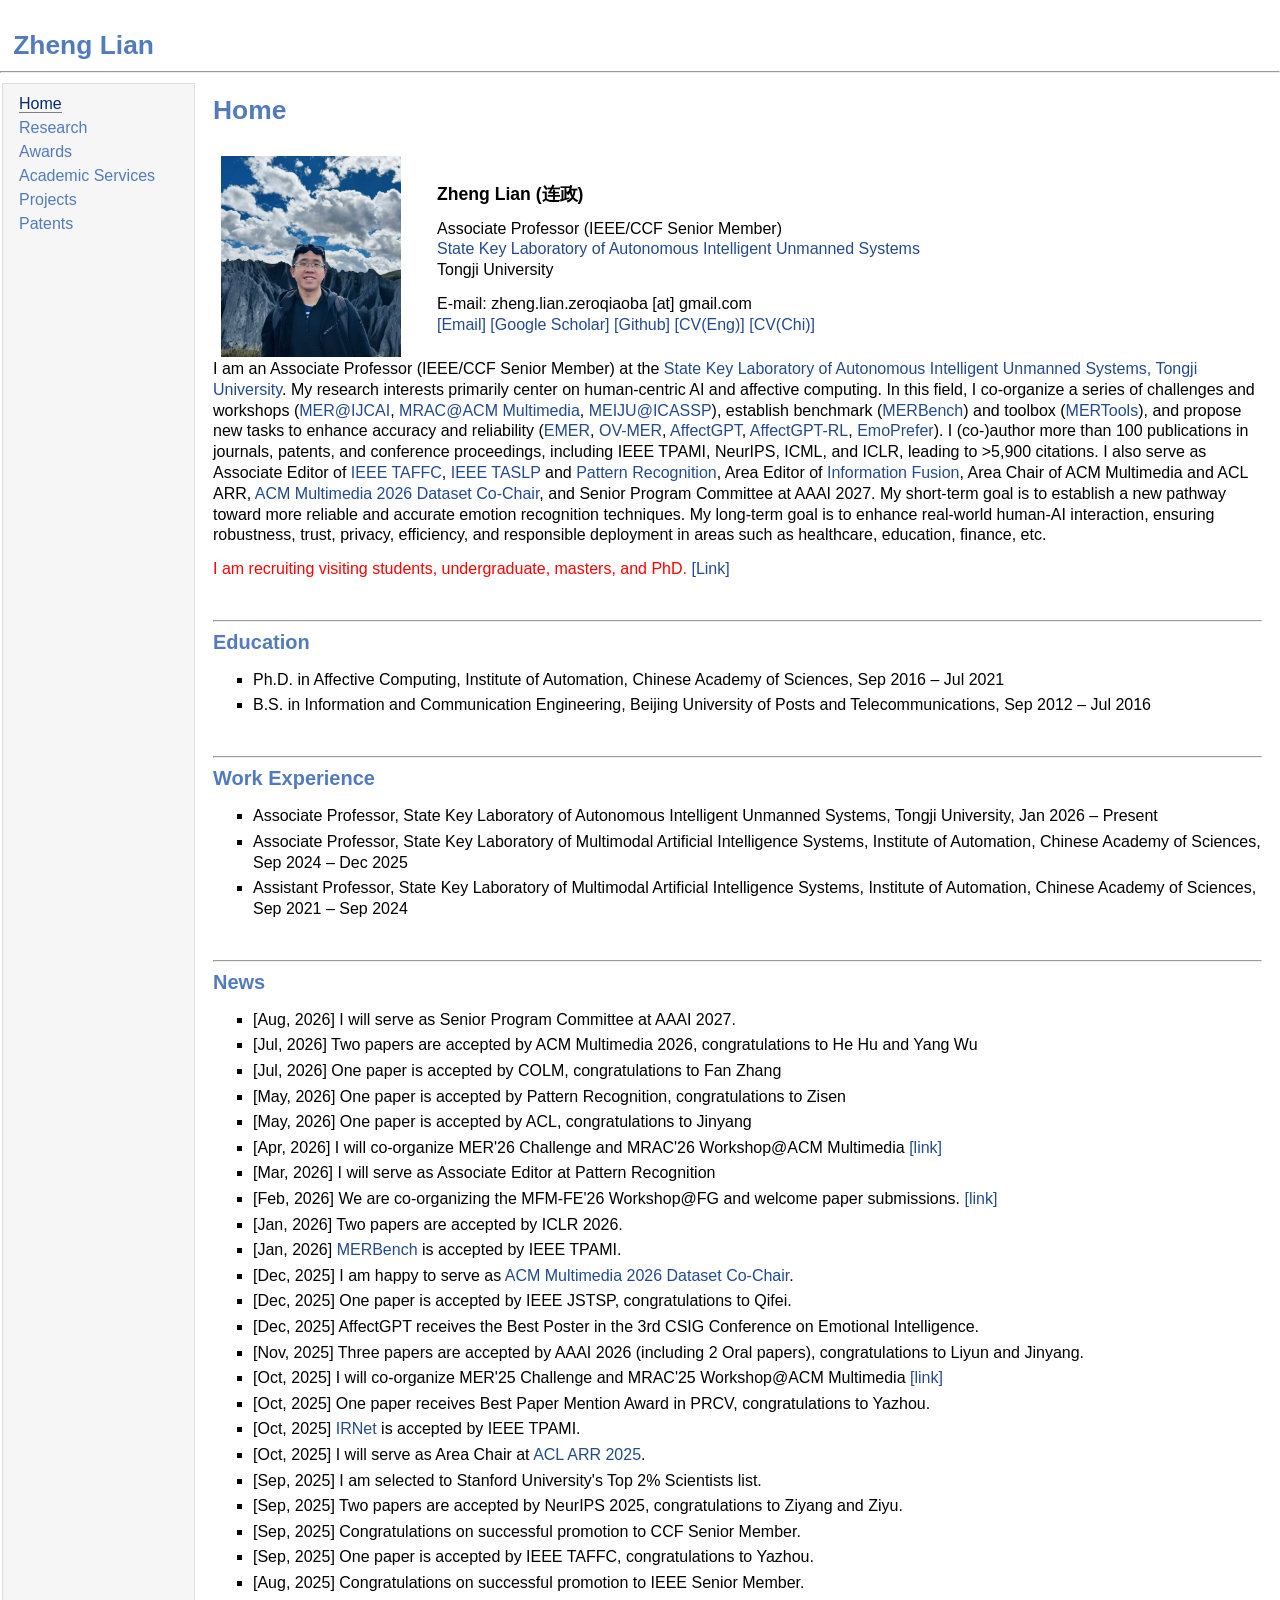
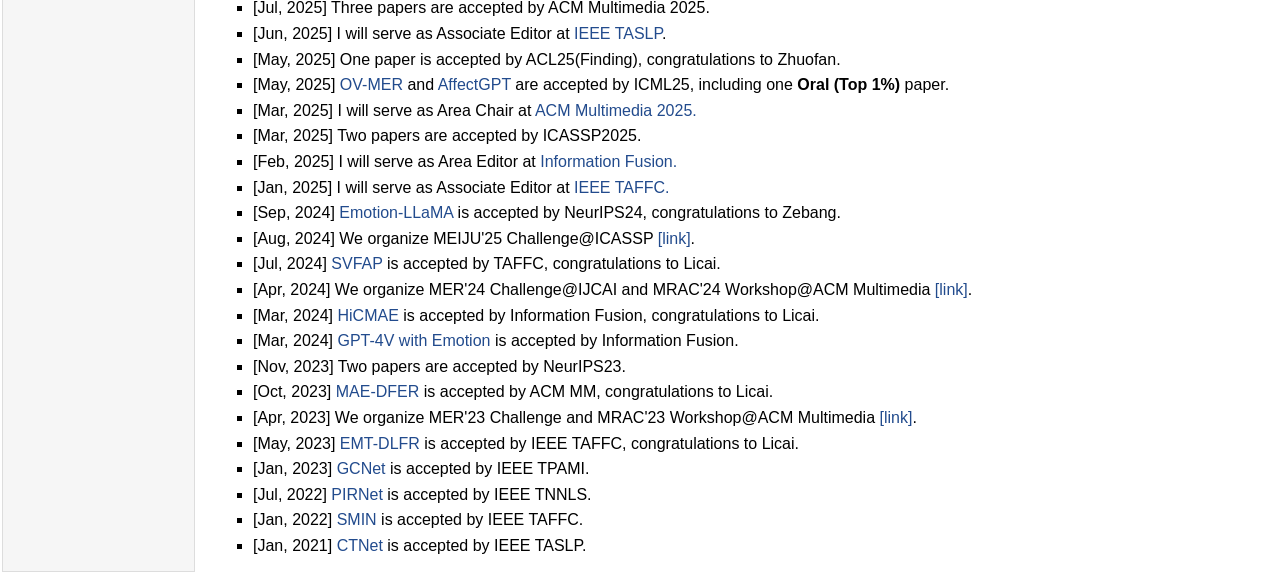
==== index.html @ 28659d43 "Update homepage HTML content" ====
<html>

<head>
<meta http-equiv="Content-Type" content="text/html;charset=utf-8" />
<meta name="description" content="Zheng Lian is an Associate Professor at State Key Laboratory of Autonomous Intelligent Unmanned Systems, Tongji University.">
<meta name="keywords" content="Zheng Lian, 连政, Deep Learning, Affective Computing">
<meta name="author" content="Zheng Lian" />
<link rel="shortcut icon" href="old/images/icons.png">
<link rel="stylesheet" type="text/css" href="style.css" />
<title>Zheng Lian's Homepage</title>
</head>

<body>
<table summary="Table for page layout." id="tlayout">
<tr valign="top">
<h1 style="padding-left: 0.5em">Zheng Lian</h1><hr>
<td id="layout-menu">
<div class="menu-item"><a href="index.html" class="current">Home</a></div>
<div class="menu-item"><a href="research.html">Research</a></div>
<div class="menu-item"><a href="awards.html">Awards</a></div>
<div class="menu-item"><a href="services.html">Academic Services</a></div>
<div class="menu-item"><a href="projects.html">Projects</a></div>
<div class="menu-item"><a href="patents.html">Patents</a></div>
</td>

<td id="layout-content">

<h1 style="margin-top: 0em">Home</h1><br>

<table class="imgtable" style="width: 100%">
  <tr valign="center">
    <td width="200"><img src="images/20251009.jpg" alt="Zheng Lian" border="0" width="180" /></td>
    <td align="left">
      <br>
      <p><span style="font-size: 110%"><b>Zheng Lian (连政)</b></span></p>
      <p>
        Associate Professor (IEEE/CCF Senior Member)<br>
        <a href="https://robot.tongji.edu.cn/info/1256/2798.htm">State Key Laboratory of Autonomous Intelligent Unmanned Systems</a><br>
        Tongji University
      </p>
      <p>
        E-mail: zheng.lian.zeroqiaoba [at] gmail.com<br>
        <a href="mailto:zheng.lian.zeroqiaoba@gmail.com">[Email]</a>
        <a href="https://scholar.google.com/citations?user=S34nWz0AAAAJ&hl=en&oi=ao">[Google Scholar]</a>
        <a href="https://github.com/zeroQiaoba">[Github]</a>
        <a href="https://drive.google.com/file/d/1jwjIZRgA9yqqZk-5UMBX_AcensFOlO5V/view?usp=sharing">[CV(Eng)]</a>
        <a href="https://drive.google.com/file/d/1yJvi_xKolHSXX32zbQ9zXtC4ewlhTBeJ/view?usp=sharing">[CV(Chi)]</a>
      </p>
    </td>
    <td> </td>
  </tr>
</table>

<p>I am an Associate Professor (IEEE/CCF Senior Member) at the <a href="https://robot.tongji.edu.cn/info/1256/2798.htm">State Key Laboratory of Autonomous Intelligent Unmanned Systems, Tongji University</a>.
My research interests primarily center on human-centric AI and affective computing.
In this field, I co-organize a series of challenges and workshops (<a href="http://merchallenge.cn/workshop">MER@IJCAI</a>,
<a href="https://zeroqiaoba.github.io/MER2024-website/">MRAC@ACM Multimedia</a>,
<a href="https://ai-s2-lab.github.io/MEIJU2025-website">MEIJU@ICASSP</a>),
establish benchmark (<a href="https://arxiv.org/pdf/2401.03429">MERBench</a>) and
toolbox (<a href="https://github.com/zeroQiaoba/MERTools">MERTools</a>),
and propose new tasks to enhance accuracy and reliability (<a href="https://arxiv.org/abs/2306.15401">EMER</a>,
<a href="https://openreview.net/forum?id=Y8lfuSoqQz">OV-MER</a>,
<a href="https://openreview.net/forum?id=xmbdACI0xu">AffectGPT</a>,
<a href="https://arxiv.org/abs/2605.06126">AffectGPT-RL</a>,
<a href="https://arxiv.org/pdf/2507.04278">EmoPrefer</a>).
I (co-)author more than 100 publications in journals, patents, and conference proceedings, including IEEE TPAMI, NeurIPS, ICML, and ICLR, leading to >5,900 citations.
I also serve as Associate Editor of <a href="https://www.computer.org/csdl/journal/ta/about/107327?title=Editorial%20Board&periodical=IEEE%20Transactions%20on%20Affective%20Computing">IEEE TAFFC</a>, <a href="https://signalprocessingsociety.org/publications-resources/ieee-transactions-audio-speech-and-language-processing/editorial-board">IEEE TASLP</a> and <a href="https://www.sciencedirect.com/journal/pattern-recognition/about/editorial-board">Pattern Recognition</a>,
Area Editor of <a href="https://www.sciencedirect.com/journal/information-fusion/about/editorial-board">Information Fusion</a>,
Area Chair of ACM Multimedia and ACL ARR,
<a href="https://2026.acmmm.org/site/committee.html">ACM Multimedia 2026 Dataset Co-Chair</a>,
and Senior Program Committee at AAAI 2027.
My short-term goal is to establish a new pathway toward more reliable and accurate emotion recognition techniques.
My long-term goal is to enhance real-world human-AI interaction, ensuring robustness, trust, privacy, efficiency, and responsible deployment
in areas such as healthcare, education, finance, etc.</p>

<p><font color="#FF0000">I am recruiting visiting students, undergraduate, masters, and PhD.</font> <a href="https://mp.weixin.qq.com/s/mcxTrEV-k9OO-E-s_ez0JQ">[Link]</a></p>

<h2><hr>Education</h2>

<ul>
  <li><p>Ph.D. in Affective Computing, Institute of Automation, Chinese Academy of Sciences, Sep 2016 &ndash; Jul 2021</p></li>
  <li><p>B.S. in Information and Communication Engineering, Beijing University of Posts and Telecommunications, Sep 2012 &ndash; Jul 2016</p></li>
</ul>

<h2><hr>Work Experience</h2>

<ul>
  <li><p>Associate Professor, State Key Laboratory of Autonomous Intelligent Unmanned Systems, Tongji University, Jan 2026 &ndash; Present</p></li>
  <li><p>Associate Professor, State Key Laboratory of Multimodal Artificial Intelligence Systems, Institute of Automation, Chinese Academy of Sciences, Sep 2024 &ndash; Dec 2025</p></li>
  <li><p>Assistant Professor, State Key Laboratory of Multimodal Artificial Intelligence Systems, Institute of Automation, Chinese Academy of Sciences, Sep 2021 &ndash; Sep 2024</p></li>
</ul>

<h2><hr>News</h2>

<ul>
  <li><p>[Aug, 2026] I will serve as Senior Program Committee at AAAI 2027.</p></li>
  <li><p>[Jul, 2026] Two papers are accepted by ACM Multimedia 2026, congratulations to He Hu and Yang Wu</p></li>
  <li><p>[Jul, 2026] One paper is accepted by COLM, congratulations to Fan Zhang</p></li>
  <li><p>[May, 2026] One paper is accepted by Pattern Recognition, congratulations to Zisen</p></li>
  <li><p>[May, 2026] One paper is accepted by ACL, congratulations to Jinyang</p></li>
  <li><p>[Apr, 2026] I will co-organize MER'26 Challenge and MRAC'26 Workshop@ACM Multimedia <a href="https://zeroqiaoba.github.io/MER-Challenge">[link]</a></p></li>
  <li><p>[Mar, 2026] I will serve as Associate Editor at Pattern Recognition</p></li>
  <li><p>[Feb, 2026] We are co-organizing the MFM-FE'26 Workshop@FG and welcome paper submissions. <a href="https://sites.google.com/view/mfm-fe">[link]</a></p></li>
  <li><p>[Jan, 2026] Two papers are accepted by ICLR 2026.</p></li>
  <li><p>[Jan, 2026] <a href="https://ieeexplore.ieee.org/abstract/document/11347465">MERBench</a> is accepted by IEEE TPAMI.</p></li>
  <li><p>[Dec, 2025] I am happy to serve as <a href="https://2026.acmmm.org/site/committee.html">ACM Multimedia 2026 Dataset Co-Chair</a>.</p></li>
  <li><p>[Dec, 2025] One paper is accepted by IEEE JSTSP, congratulations to Qifei.</p></li>
  <li><p>[Dec, 2025] AffectGPT receives the Best Poster in the 3rd CSIG Conference on Emotional Intelligence.</p></li>
  <li><p>[Nov, 2025] Three papers are accepted by AAAI 2026 (including 2 Oral papers), congratulations to Liyun and Jinyang.</p></li>
  <li><p>[Oct, 2025] I will co-organize MER'25 Challenge and MRAC'25 Workshop@ACM Multimedia <a href="https://zeroqiaoba.github.io/MER2025-website/">[link]</a></p></li>
  <li><p>[Oct, 2025] One paper receives Best Paper Mention Award in PRCV, congratulations to Yazhou.</p></li>
  <li><p>[Oct, 2025] <a href="https://ieeexplore.ieee.org/abstract/document/11202439/">IRNet</a> is accepted by IEEE TPAMI.</p></li>
  <li><p>[Oct, 2025] I will serve as Area Chair at <a href="https://aclrollingreview.org/">ACL ARR 2025</a>.</p></li>
  <li><p>[Sep, 2025] I am selected to Stanford University's Top 2% Scientists list.</p></li>
  <li><p>[Sep, 2025] Two papers are accepted by NeurIPS 2025, congratulations to Ziyang and Ziyu.</p></li>
  <li><p>[Sep, 2025] Congratulations on successful promotion to CCF Senior Member.</p></li>
  <li><p>[Sep, 2025] One paper is accepted by IEEE TAFFC, congratulations to Yazhou.</p></li>
  <li><p>[Aug, 2025] Congratulations on successful promotion to IEEE Senior Member.</p></li>
  <li><p>[Jul, 2025] Three papers are accepted by ACM Multimedia 2025.</p></li>
  <li><p>[Jun, 2025] I will serve as Associate Editor at <a href="https://signalprocessingsociety.org/publications-resources/ieee-transactions-audio-speech-and-language-processing/editorial-board">IEEE TASLP</a>.</p></li>
  <li><p>[May, 2025] One paper is accepted by ACL25(Finding), congratulations to Zhuofan.</p></li>
  <li><p>[May, 2025] <a href="https://proceedings.mlr.press/v267/lian25b.html">OV-MER</a> and <a href="https://proceedings.mlr.press/v267/lian25a.html">AffectGPT</a> are accepted by ICML25, including one <b>Oral (Top 1%)</b> paper.</p></li>
  <li><p>[Mar, 2025] I will serve as Area Chair at <a href="https://acmmm2025.org/">ACM Multimedia 2025.</a></p></li>
  <li><p>[Mar, 2025] Two papers are accepted by ICASSP2025.</p></li>
  <li><p>[Feb, 2025] I will serve as Area Editor at <a href="https://www.sciencedirect.com/journal/information-fusion/about/editorial-board">Information Fusion.</a></p></li>
  <li><p>[Jan, 2025] I will serve as Associate Editor at <a href="https://www.computer.org/csdl/journal/ta/about/107327?title=Editorial%20Board&periodical=IEEE%20Transactions%20on%20Affective%20Computing">IEEE TAFFC.</a></p></li>
  <li><p>[Sep, 2024] <a href="https://proceedings.neurips.cc/paper_files/paper/2024/hash/c7f43ada17acc234f568dc66da527418-Abstract-Conference.html">Emotion-LLaMA</a> is accepted by NeurIPS24, congratulations to Zebang.</p></li>
  <li><p>[Aug, 2024] We organize MEIJU'25 Challenge@ICASSP <a href="https://ai-s2-lab.github.io/MEIJU2025-website/">[link]</a>.</p></li>
  <li><p>[Jul, 2024] <a href="https://ieeexplore.ieee.org/document/10623380/">SVFAP</a> is accepted by TAFFC, congratulations to Licai.</p></li>
  <li><p>[Apr, 2024] We organize MER'24 Challenge@IJCAI and MRAC'24 Workshop@ACM Multimedia <a href="https://zeroqiaoba.github.io/MER2024-website/">[link]</a>.</p></li>
  <li><p>[Mar, 2024] <a href="https://www.sciencedirect.com/science/article/pii/S156625352400160X">HiCMAE</a> is accepted by Information Fusion, congratulations to Licai.</p></li>
  <li><p>[Mar, 2024] <a href="https://www.sciencedirect.com/science/article/pii/S1566253524001453">GPT-4V with Emotion</a> is accepted by Information Fusion.</p></li>
  <li><p>[Nov, 2023] Two papers are accepted by NeurIPS23.</p></li>
  <li><p>[Oct, 2023] <a href="https://dl.acm.org/doi/pdf/10.1145/3581783.3612365">MAE-DFER</a> is accepted by ACM MM, congratulations to Licai.</p></li>
  <li><p>[Apr, 2023] We organize MER'23 Challenge and MRAC'23 Workshop@ACM Multimedia <a href="http://merchallenge.cn/">[link]</a>.</p></li>
  <li><p>[May, 2023] <a href="https://ieeexplore.ieee.org/abstract/document/10122560">EMT-DLFR</a> is accepted by IEEE TAFFC, congratulations to Licai.</p></li>
  <li><p>[Jan, 2023] <a href="https://ieeexplore.ieee.org/abstract/document/10008078">GCNet</a> is accepted by IEEE TPAMI.</p></li>
  <li><p>[Jul, 2022] <a href="https://ieeexplore.ieee.org/abstract/document/9839579">PIRNet</a> is accepted by IEEE TNNLS.</p></li>
  <li><p>[Jan, 2022] <a href="https://ieeexplore.ieee.org/document/9674867">SMIN</a> is accepted by IEEE TAFFC.</p></li>
  <li><p>[Jan, 2021] <a href="https://ieeexplore.ieee.org/abstract/document/9316758">CTNet</a> is accepted by IEEE TASLP.</p></li>
</ul>

</td>
</tr>
</table>

</body>
</html>
---- style.css ----
table#tlayout {
    width: 100%;
    border: none;
    border-collapse: separate;
    background: white;
}

body {
	background: white;
	font-family: Georgia, sans-serif;
	padding-bottom: 8px;
	margin: 0;
}

#layout-menu {
	background: #f6f6f6;
	border: 1px solid #dddddd;
	padding-top: 0.5em;
	padding-left: 8px;
	padding-right: 8px;
	font-size: 1.0em;
	width: 175px;
	white-space: nowrap;
    text-align: left;
    vertical-align: top;
}

#layout-menu td {
	background: #f4f4f4;
    vertical-align: top;
}

#layout-content {
	padding-top: 0.0em;
	padding-left: 1.0em;
	padding-right: 1.0em;
    border: none;
    background: white;
    text-align: left;
    vertical-align: top;
}

#layout-menu a {
	line-height: 1.5em;
	margin-left: 0.5em;
}

tt {
    background: #ffffdd;
}

pre, tt {
	font-size: 90%;
	font-family: monaco, monospace;
}

a, a > tt {
	color: #224b8d;
	text-decoration: none;
}

a:hover {
	border-bottom: 1px orange solid;
}

#layout-menu a.current:link, #layout-menu a.current:visited {
	color: #022b6d;
	border-bottom: 1px gray solid;
}
#layout-menu a:link, #layout-menu a:visited, #layout-menu a:hover {
	color: #527bbd;
	text-decoration: none;
}
#layout-menu a:hover {
	text-decoration: none;
}

div.menu-category {
	border-bottom: 1px solid gray;
	margin-top: 0.8em;
	padding-top: 0.2em;
	padding-bottom: 0.1em;
	font-weight: bold;
}

div.menu-item {
	padding-left: 16px;
	text-indent: -16px;
}

div#toptitle {
	padding-bottom: 0.2em;
	margin-bottom: 1.5em;
	border-bottom: 3px double gray;
}

div#subtitle {
	margin-top: 0.0em;
	margin-bottom: 0.0em;
	padding-top: 0em;
	padding-bottom: 0.1em;
}

em {
	font-style: italic;
}

strong {
	font-weight: bold;
}

h1, h2, h3 {
	color: #527bbd;
	margin-top: 0.7em;
	margin-bottom: 0.3em;
    padding-top: 0.5em;
	padding-bottom: 0.2em;
	line-height: 1.0;
}

h1 {
	font-size: 165%;
}

h2 {
	padding-top: 0.8em;
    padding-bottom: 0.6em;
	font-size: 125%;
}

h2 + h3 {
    padding-top: 0.2em;
}

h3 {
	font-size: 110%;
	border-bottom: none;
}

p {
	margin-top: 0.0em;
	margin-bottom: 0.8em;
	padding: 0;
	line-height: 1.3;
}

pre {
	padding: 0;
	margin: 0;
}

div#footer {
	font-size: small;
	border-top: 1px solid #c0c0c0;
	padding-top: 0.1em;
	margin-top: 4.0em;
	color: #c0c0c0;
}

div#footer a {
	color: #80a0b0;
}

div#footer-text {
	float: left;
	padding-bottom: 8px;
}

ul, ol, dl {
	margin-top: 0.2em;
	padding-top: 0;
	margin-bottom: 0.8em;
}

dt {
	margin-top: 0.5em;
	margin-bottom: 0;
}

dl {
	margin-left: 20px;
}

dd {
	color: #222222;
}

dd > *:first-child {
	margin-top: 0;
}

ul {
	list-style-position: outside;
	list-style-type: square;
}

p + ul, p + ol {
	margin-top: -0.5em;
}

li ul, li ol {
	margin-top: -0.3em;
}

ol {
	list-style-position: outside;
	list-style-type: decimal;
}

li p, dd p {
	margin-bottom: 0.3em;
}

ol ol {
	list-style-type: lower-alpha;
}

ol ol ol {
	list-style-type: lower-roman;
}

table {
    border: 2px solid black;
    border-collapse: collapse;
}

td {
    padding: 2px;
    padding-left: 0.5em;
    padding-right: 0.5em;
    text-align: center;
    border: 1px solid gray;
}

table + table {
    margin-top: 1em;
}

tr.heading {
    font-weight: bold;
    border-bottom: 2px solid black;
}

img {
    border: none;
}

table.imgtable, table.imgtable td {
    border: none;
    text-align: left;
}

@media print {
	#layout-menu { display: none; }
}

#fwtitle {
	margin: 2px;
}

#fwtitle #toptitle {
	padding-left: 0.5em;
	margin-bottom: 0.5em;
}

#layout-content h1:first-child, #layout-content h2:first-child, #layout-content h3:first-child {
	margin-top: -0.7em;
}

div#toptitle h1, #layout-content div#toptitle h1 {
	margin-bottom: 0.0em;
	padding-bottom: 0.1em;
	padding-top: 0;
	margin-top: 0.5em;
	border-bottom: none;
}

img.eq {
	padding: 0;
	padding-left: 0.1em;
	padding-right: 0.1em;
	margin: 0;
}
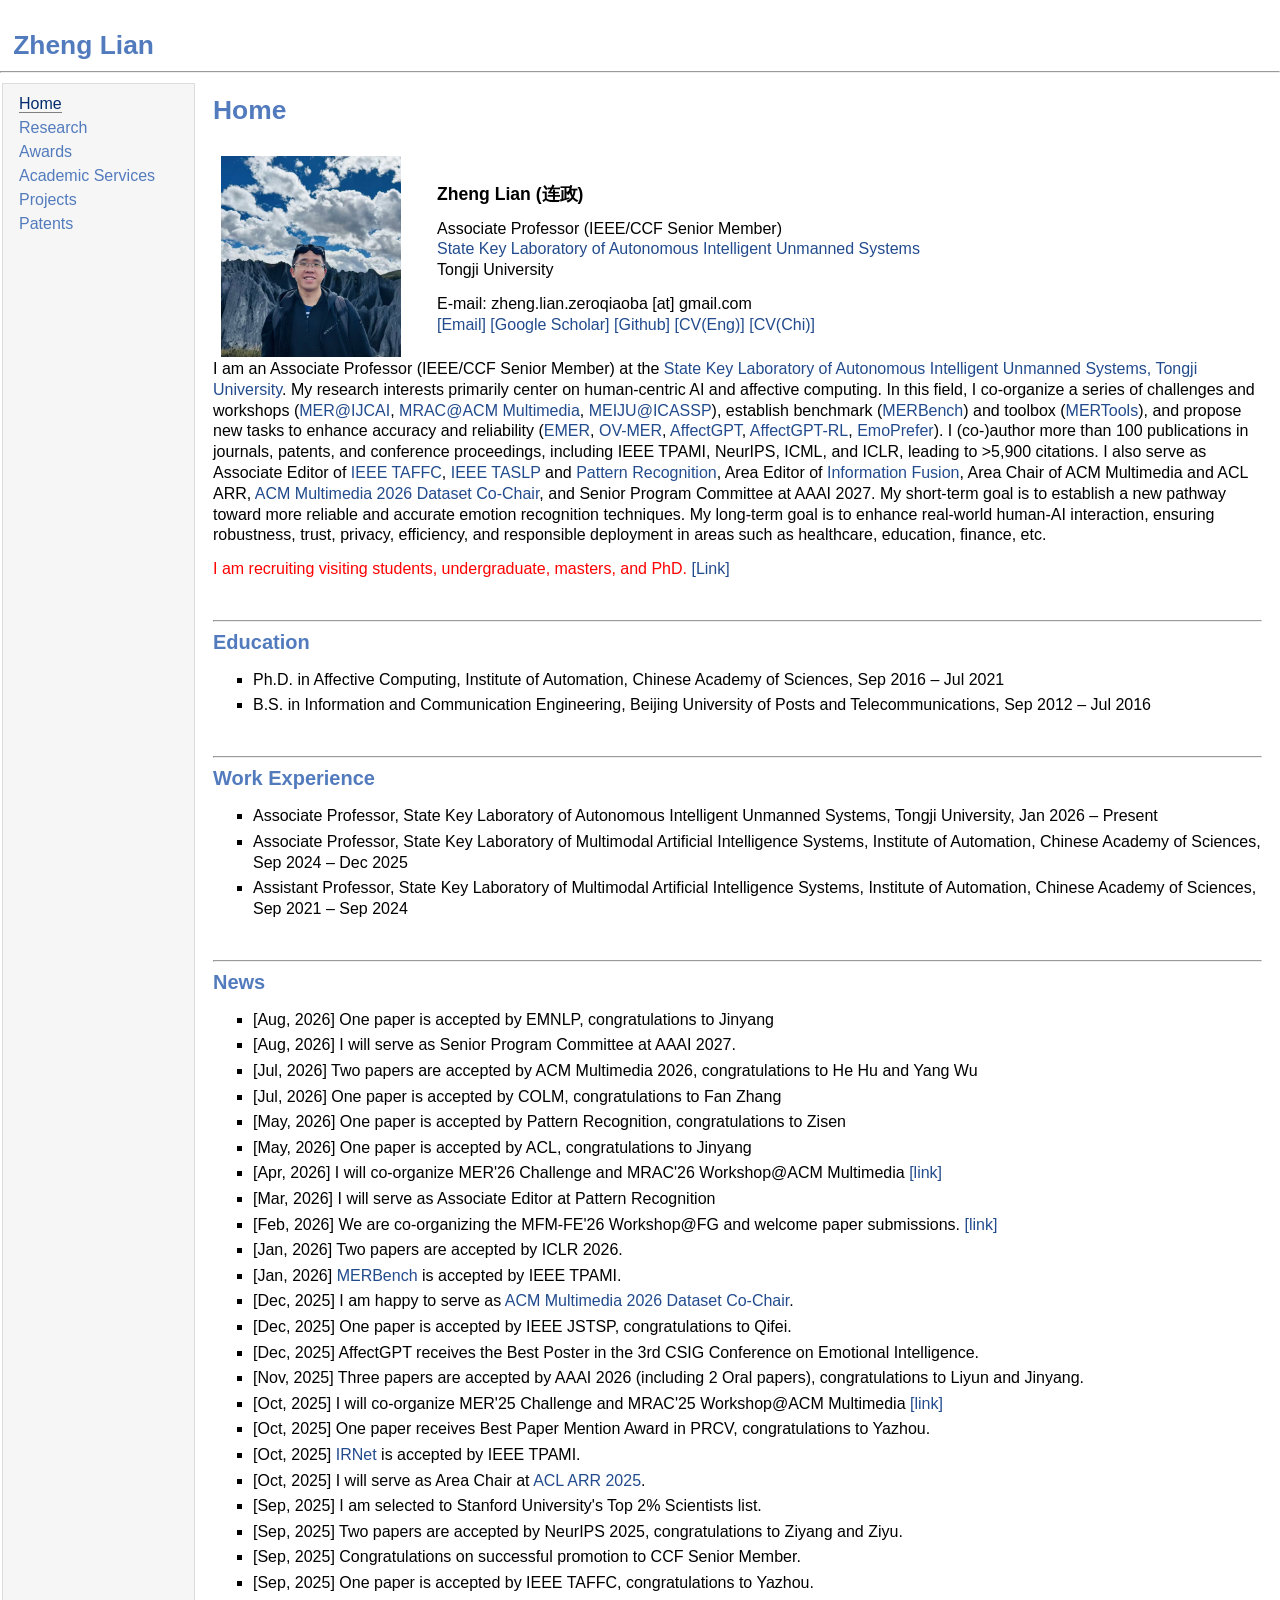
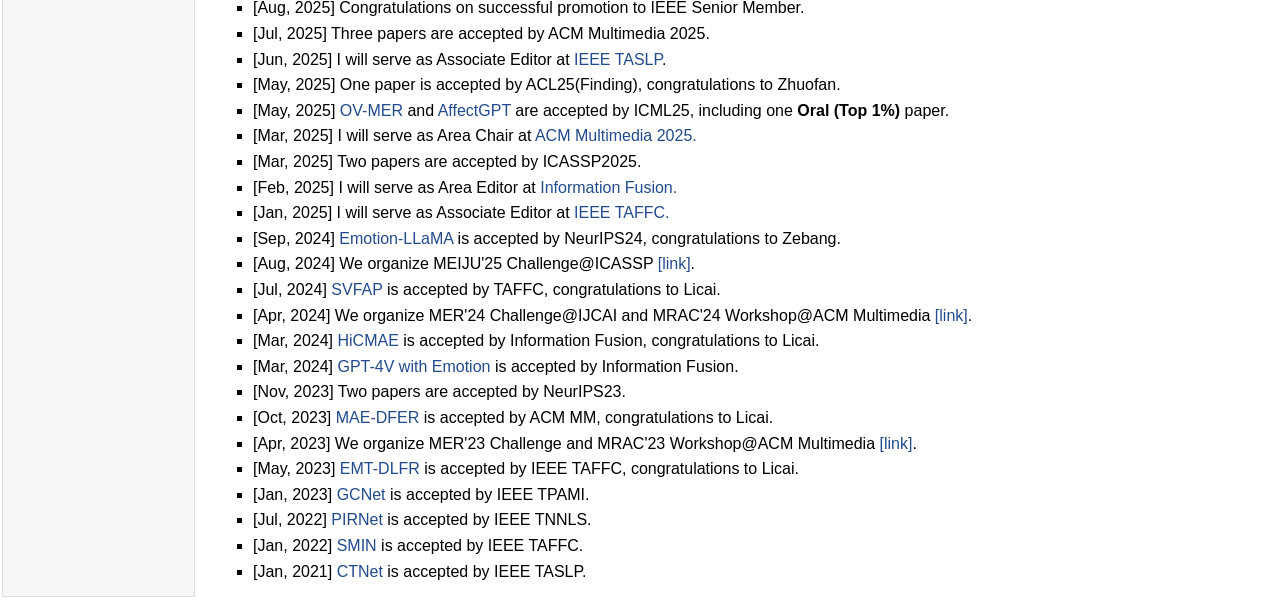
==== commit eadb6b91: "Update homepage HTML content" ====
--- a/index.html
+++ b/index.html
@@ -93,6 +93,7 @@
 <h2><hr>News</h2>
 
 <ul>
+  <li><p>[Aug, 2026] One paper is accepted by EMNLP, congratulations to Jinyang</p></li>
   <li><p>[Aug, 2026] I will serve as Senior Program Committee at AAAI 2027.</p></li>
   <li><p>[Jul, 2026] Two papers are accepted by ACM Multimedia 2026, congratulations to He Hu and Yang Wu</p></li>
   <li><p>[Jul, 2026] One paper is accepted by COLM, congratulations to Fan Zhang</p></li>
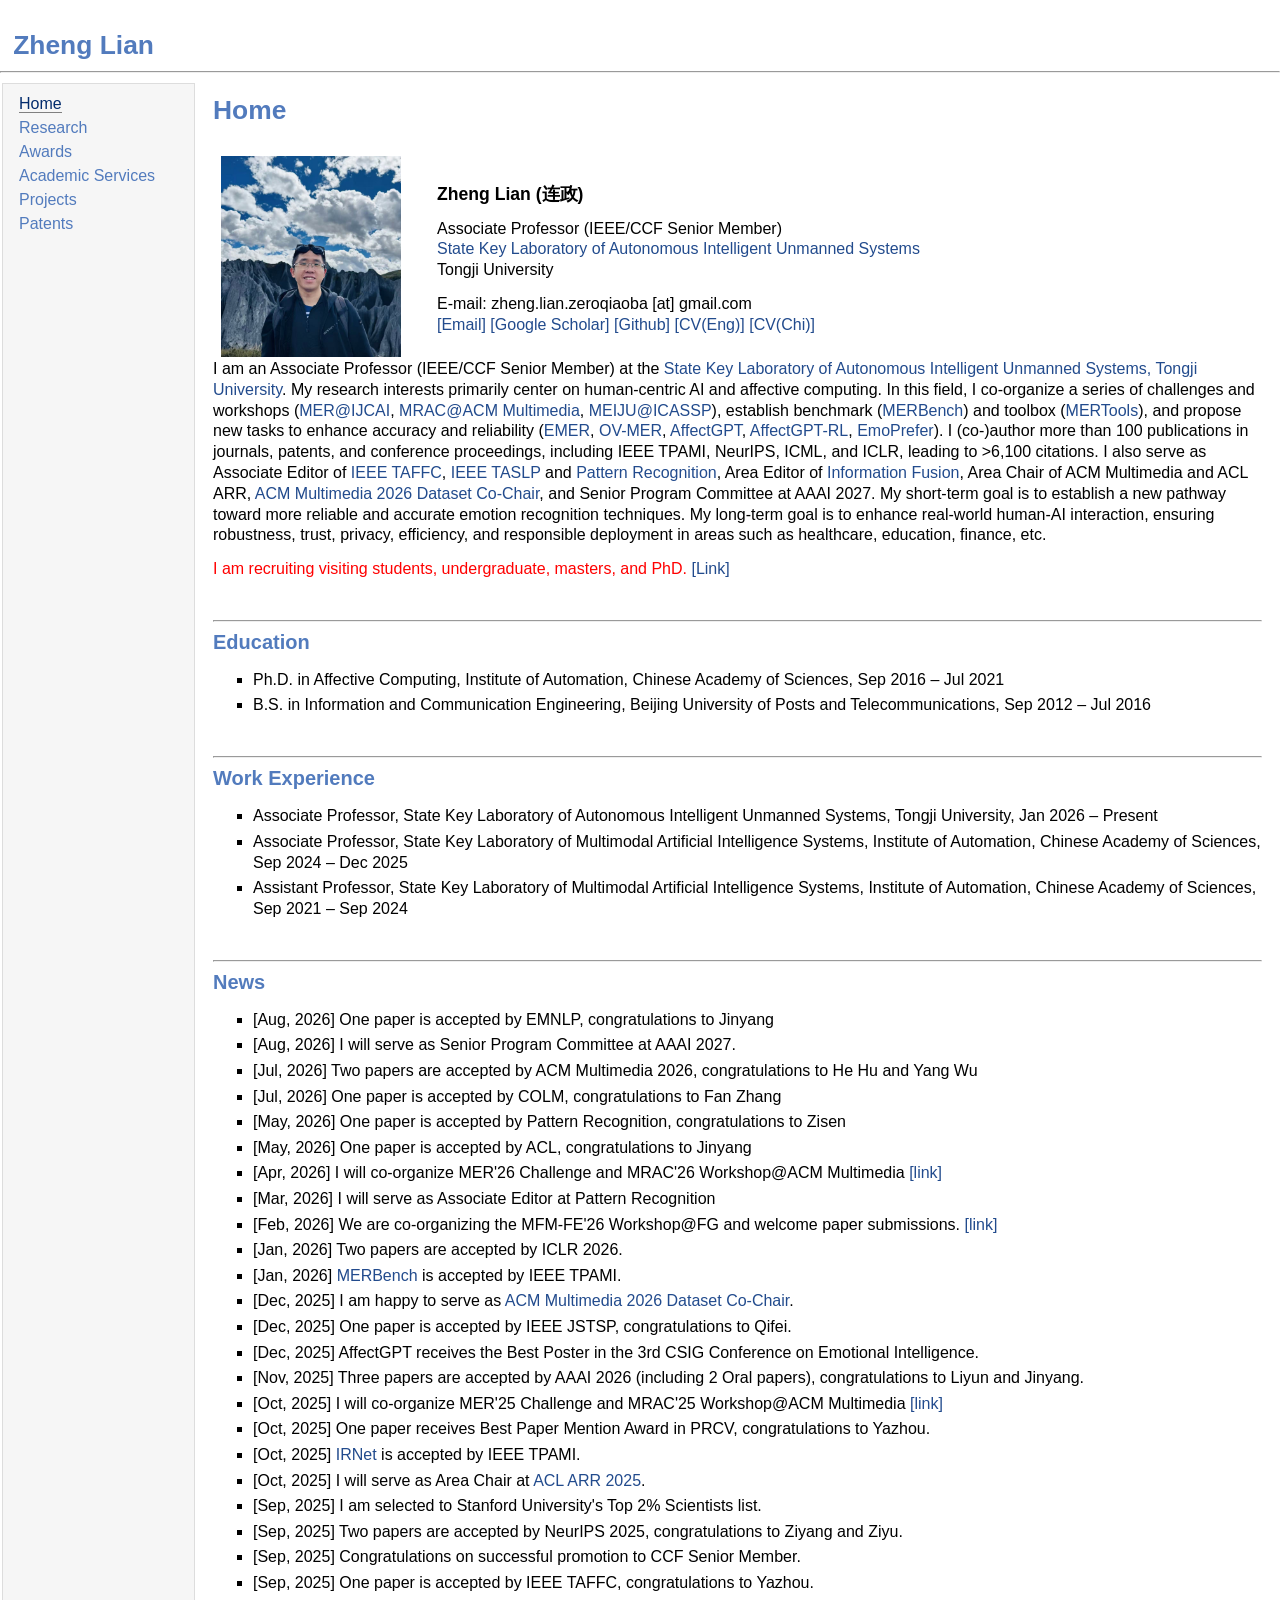
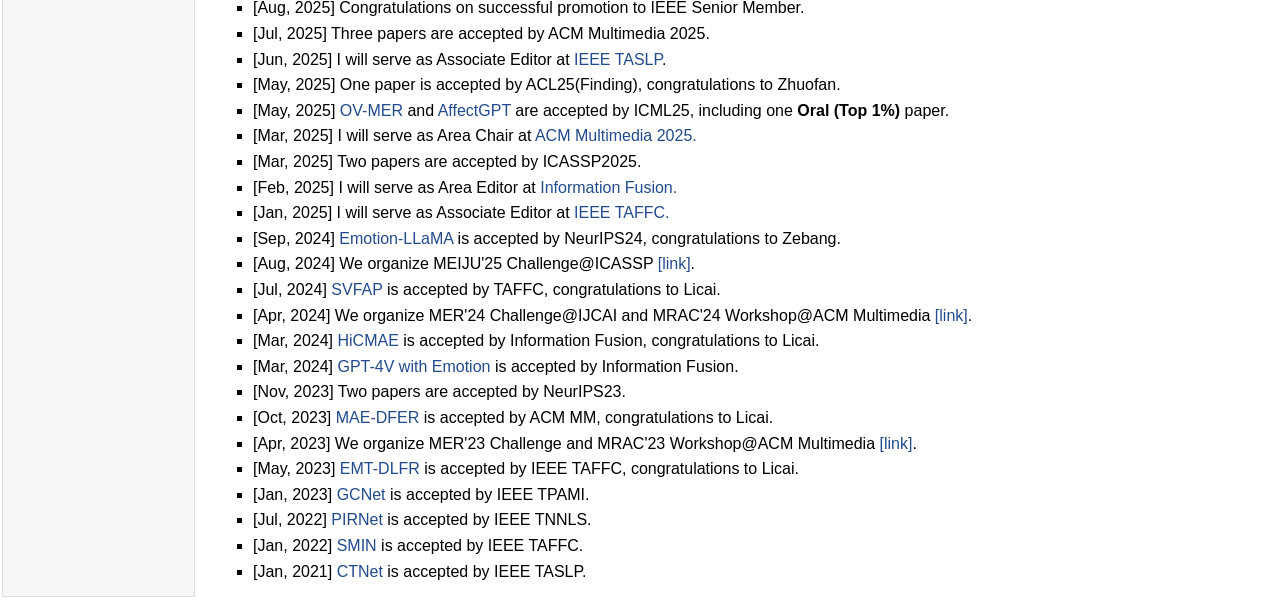
==== commit 2755e6d1: "Update homepage HTML content" ====
--- a/index.html
+++ b/index.html
@@ -63,7 +63,7 @@
 <a href="https://openreview.net/forum?id=xmbdACI0xu">AffectGPT</a>,
 <a href="https://arxiv.org/abs/2605.06126">AffectGPT-RL</a>,
 <a href="https://arxiv.org/pdf/2507.04278">EmoPrefer</a>).
-I (co-)author more than 100 publications in journals, patents, and conference proceedings, including IEEE TPAMI, NeurIPS, ICML, and ICLR, leading to >5,900 citations.
+I (co-)author more than 100 publications in journals, patents, and conference proceedings, including IEEE TPAMI, NeurIPS, ICML, and ICLR, leading to >6,100 citations.
 I also serve as Associate Editor of <a href="https://www.computer.org/csdl/journal/ta/about/107327?title=Editorial%20Board&periodical=IEEE%20Transactions%20on%20Affective%20Computing">IEEE TAFFC</a>, <a href="https://signalprocessingsociety.org/publications-resources/ieee-transactions-audio-speech-and-language-processing/editorial-board">IEEE TASLP</a> and <a href="https://www.sciencedirect.com/journal/pattern-recognition/about/editorial-board">Pattern Recognition</a>,
 Area Editor of <a href="https://www.sciencedirect.com/journal/information-fusion/about/editorial-board">Information Fusion</a>,
 Area Chair of ACM Multimedia and ACL ARR,
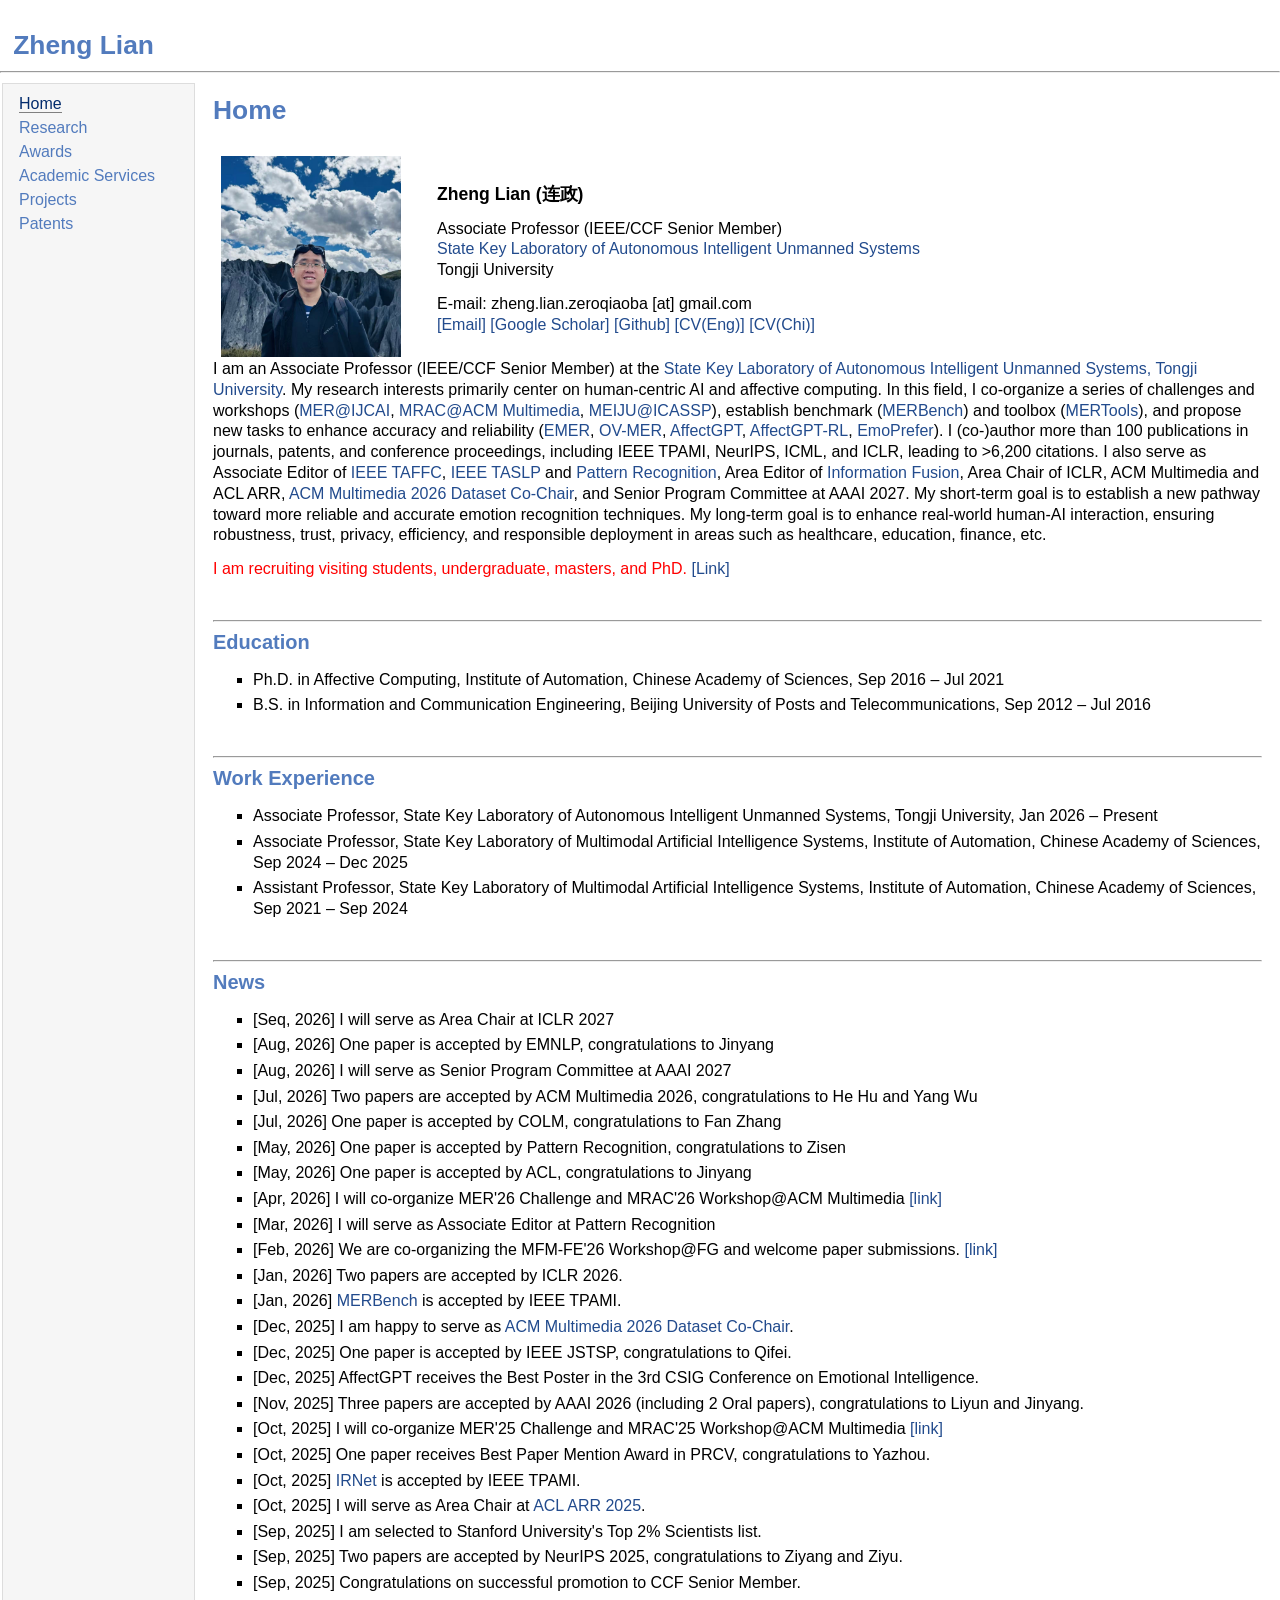
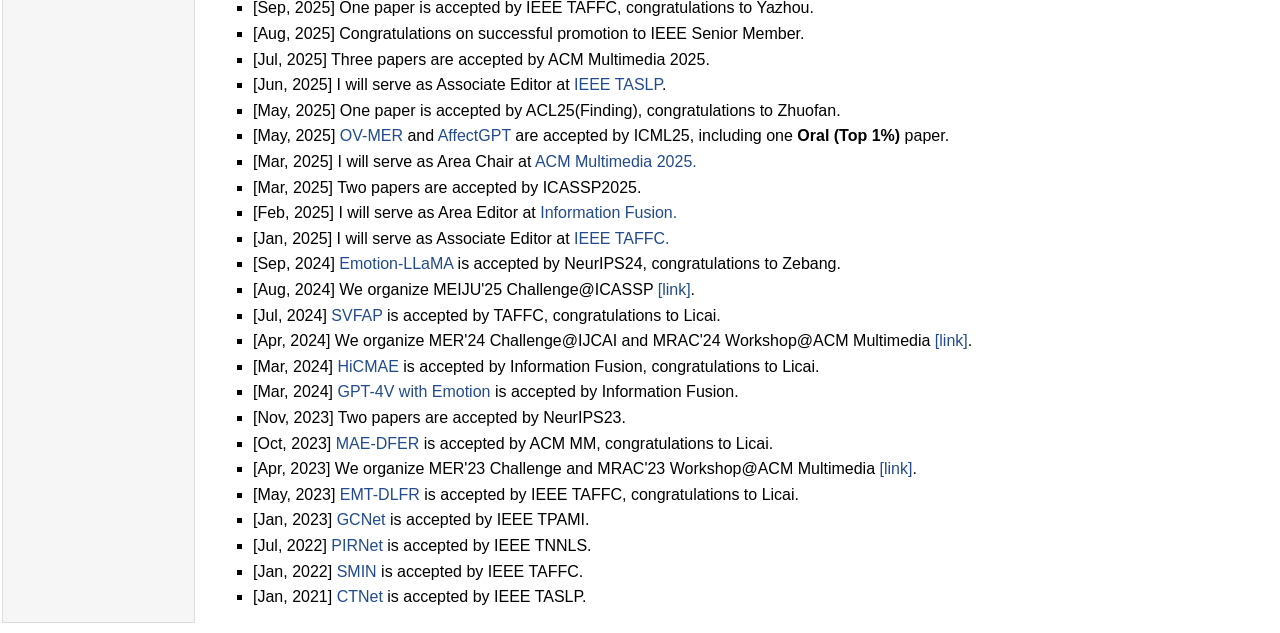
==== commit 6968eb78: "Update homepage HTML content Co-Authored-By: Claude Code <noreply@anthropic.com>" ====
--- a/index.html
+++ b/index.html
@@ -35,7 +35,7 @@
       <p><span style="font-size: 110%"><b>Zheng Lian (连政)</b></span></p>
       <p>
         Associate Professor (IEEE/CCF Senior Member)<br>
-        <a href="https://robot.tongji.edu.cn/info/1256/2798.htm">State Key Laboratory of Autonomous Intelligent Unmanned Systems</a><br>
+        <a href="https://faculty.tongji.edu.cn/lianzheng/zh_CN/index.htm">State Key Laboratory of Autonomous Intelligent Unmanned Systems</a><br>
         Tongji University
       </p>
       <p>
@@ -51,7 +51,7 @@
   </tr>
 </table>
 
-<p>I am an Associate Professor (IEEE/CCF Senior Member) at the <a href="https://robot.tongji.edu.cn/info/1256/2798.htm">State Key Laboratory of Autonomous Intelligent Unmanned Systems, Tongji University</a>.
+<p>I am an Associate Professor (IEEE/CCF Senior Member) at the <a href="https://faculty.tongji.edu.cn/lianzheng/zh_CN/index.htm">State Key Laboratory of Autonomous Intelligent Unmanned Systems, Tongji University</a>.
 My research interests primarily center on human-centric AI and affective computing.
 In this field, I co-organize a series of challenges and workshops (<a href="http://merchallenge.cn/workshop">MER@IJCAI</a>,
 <a href="https://zeroqiaoba.github.io/MER2024-website/">MRAC@ACM Multimedia</a>,
@@ -63,10 +63,10 @@
 <a href="https://openreview.net/forum?id=xmbdACI0xu">AffectGPT</a>,
 <a href="https://arxiv.org/abs/2605.06126">AffectGPT-RL</a>,
 <a href="https://arxiv.org/pdf/2507.04278">EmoPrefer</a>).
-I (co-)author more than 100 publications in journals, patents, and conference proceedings, including IEEE TPAMI, NeurIPS, ICML, and ICLR, leading to >6,100 citations.
+I (co-)author more than 100 publications in journals, patents, and conference proceedings, including IEEE TPAMI, NeurIPS, ICML, and ICLR, leading to >6,200 citations.
 I also serve as Associate Editor of <a href="https://www.computer.org/csdl/journal/ta/about/107327?title=Editorial%20Board&periodical=IEEE%20Transactions%20on%20Affective%20Computing">IEEE TAFFC</a>, <a href="https://signalprocessingsociety.org/publications-resources/ieee-transactions-audio-speech-and-language-processing/editorial-board">IEEE TASLP</a> and <a href="https://www.sciencedirect.com/journal/pattern-recognition/about/editorial-board">Pattern Recognition</a>,
 Area Editor of <a href="https://www.sciencedirect.com/journal/information-fusion/about/editorial-board">Information Fusion</a>,
-Area Chair of ACM Multimedia and ACL ARR,
+Area Chair of ICLR, ACM Multimedia and ACL ARR,
 <a href="https://2026.acmmm.org/site/committee.html">ACM Multimedia 2026 Dataset Co-Chair</a>,
 and Senior Program Committee at AAAI 2027.
 My short-term goal is to establish a new pathway toward more reliable and accurate emotion recognition techniques.
@@ -93,8 +93,9 @@
 <h2><hr>News</h2>
 
 <ul>
+  <li><p>[Seq, 2026] I will serve as Area Chair at ICLR 2027</p></li>
   <li><p>[Aug, 2026] One paper is accepted by EMNLP, congratulations to Jinyang</p></li>
-  <li><p>[Aug, 2026] I will serve as Senior Program Committee at AAAI 2027.</p></li>
+  <li><p>[Aug, 2026] I will serve as Senior Program Committee at AAAI 2027</p></li>
   <li><p>[Jul, 2026] Two papers are accepted by ACM Multimedia 2026, congratulations to He Hu and Yang Wu</p></li>
   <li><p>[Jul, 2026] One paper is accepted by COLM, congratulations to Fan Zhang</p></li>
   <li><p>[May, 2026] One paper is accepted by Pattern Recognition, congratulations to Zisen</p></li>
--- a/style.css
+++ b/style.css
@@ -194,6 +194,12 @@
 	list-style-type: square;
 }
 
+span.pub-tag {
+	color: #8a8a8a;
+	font-size: 88%;
+	white-space: nowrap;
+}
+
 p + ul, p + ol {
 	margin-top: -0.5em;
 }
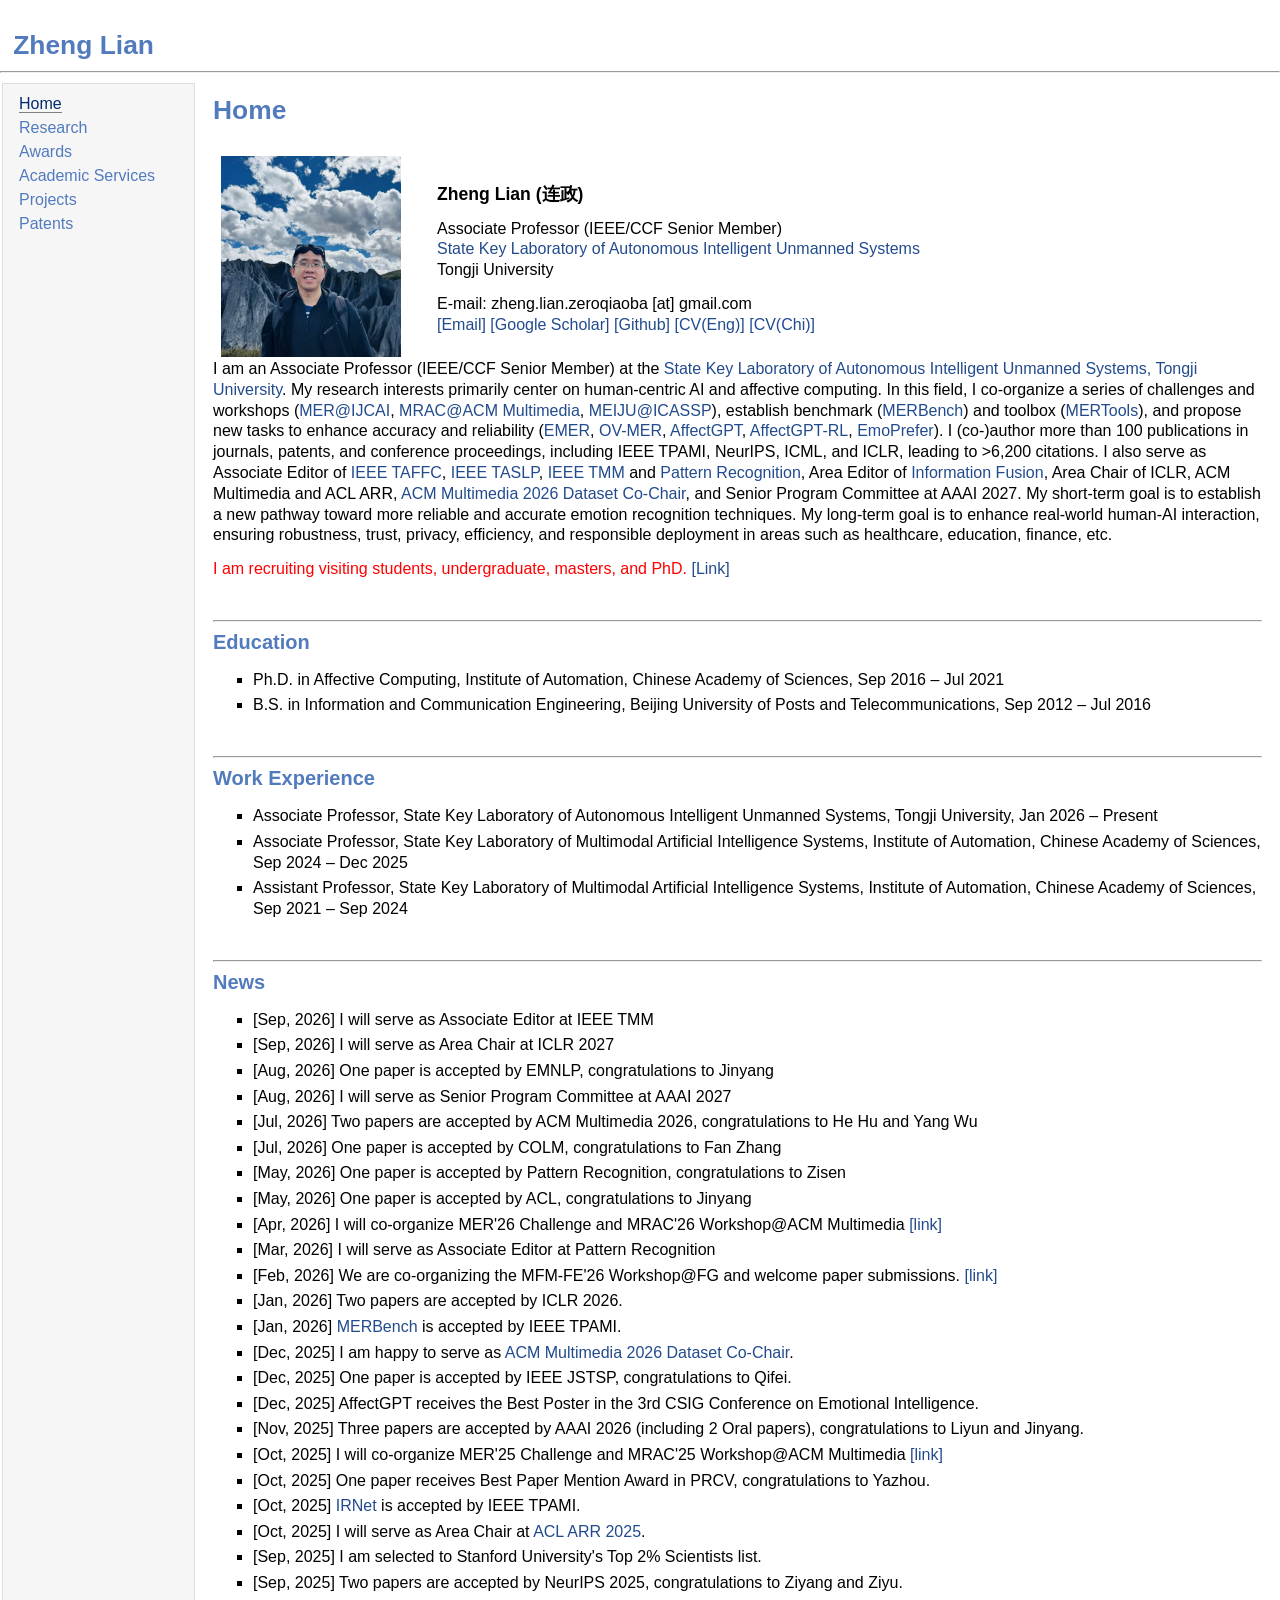
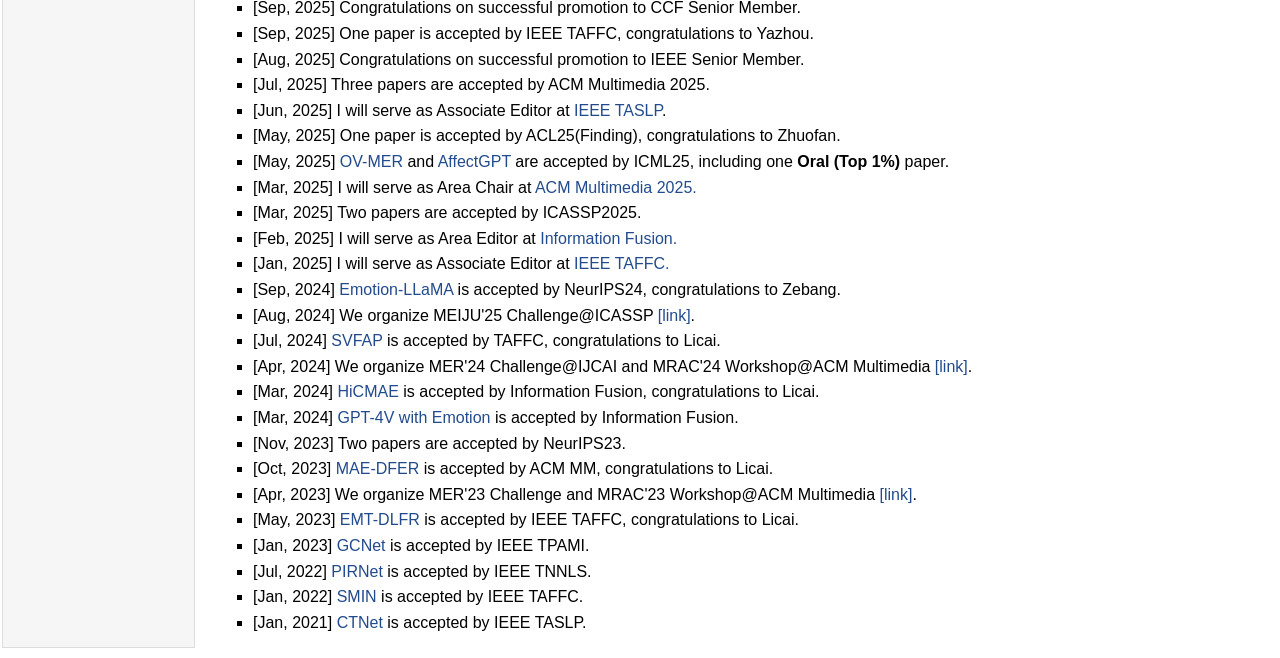
==== commit 02f66e3e: "Add IEEE TMM as Associate Editor and fix news date typo Co-Authored-By: Claude Code <noreply@anthrop" ====
--- a/index.html
+++ b/index.html
@@ -64,7 +64,7 @@
 <a href="https://arxiv.org/abs/2605.06126">AffectGPT-RL</a>,
 <a href="https://arxiv.org/pdf/2507.04278">EmoPrefer</a>).
 I (co-)author more than 100 publications in journals, patents, and conference proceedings, including IEEE TPAMI, NeurIPS, ICML, and ICLR, leading to >6,200 citations.
-I also serve as Associate Editor of <a href="https://www.computer.org/csdl/journal/ta/about/107327?title=Editorial%20Board&periodical=IEEE%20Transactions%20on%20Affective%20Computing">IEEE TAFFC</a>, <a href="https://signalprocessingsociety.org/publications-resources/ieee-transactions-audio-speech-and-language-processing/editorial-board">IEEE TASLP</a> and <a href="https://www.sciencedirect.com/journal/pattern-recognition/about/editorial-board">Pattern Recognition</a>,
+I also serve as Associate Editor of <a href="https://www.computer.org/csdl/journal/ta/about/107327?title=Editorial%20Board&periodical=IEEE%20Transactions%20on%20Affective%20Computing">IEEE TAFFC</a>, <a href="https://signalprocessingsociety.org/publications-resources/ieee-transactions-audio-speech-and-language-processing/editorial-board">IEEE TASLP</a>, <a href="https://signalprocessingsociety.org/publications-resources/ieee-transactions-multimedia/editorial-board">IEEE TMM</a> and <a href="https://www.sciencedirect.com/journal/pattern-recognition/about/editorial-board">Pattern Recognition</a>,
 Area Editor of <a href="https://www.sciencedirect.com/journal/information-fusion/about/editorial-board">Information Fusion</a>,
 Area Chair of ICLR, ACM Multimedia and ACL ARR,
 <a href="https://2026.acmmm.org/site/committee.html">ACM Multimedia 2026 Dataset Co-Chair</a>,
@@ -93,7 +93,8 @@
 <h2><hr>News</h2>
 
 <ul>
-  <li><p>[Seq, 2026] I will serve as Area Chair at ICLR 2027</p></li>
+  <li><p>[Sep, 2026] I will serve as Associate Editor at IEEE TMM</p></li>
+  <li><p>[Sep, 2026] I will serve as Area Chair at ICLR 2027</p></li>
   <li><p>[Aug, 2026] One paper is accepted by EMNLP, congratulations to Jinyang</p></li>
   <li><p>[Aug, 2026] I will serve as Senior Program Committee at AAAI 2027</p></li>
   <li><p>[Jul, 2026] Two papers are accepted by ACM Multimedia 2026, congratulations to He Hu and Yang Wu</p></li>
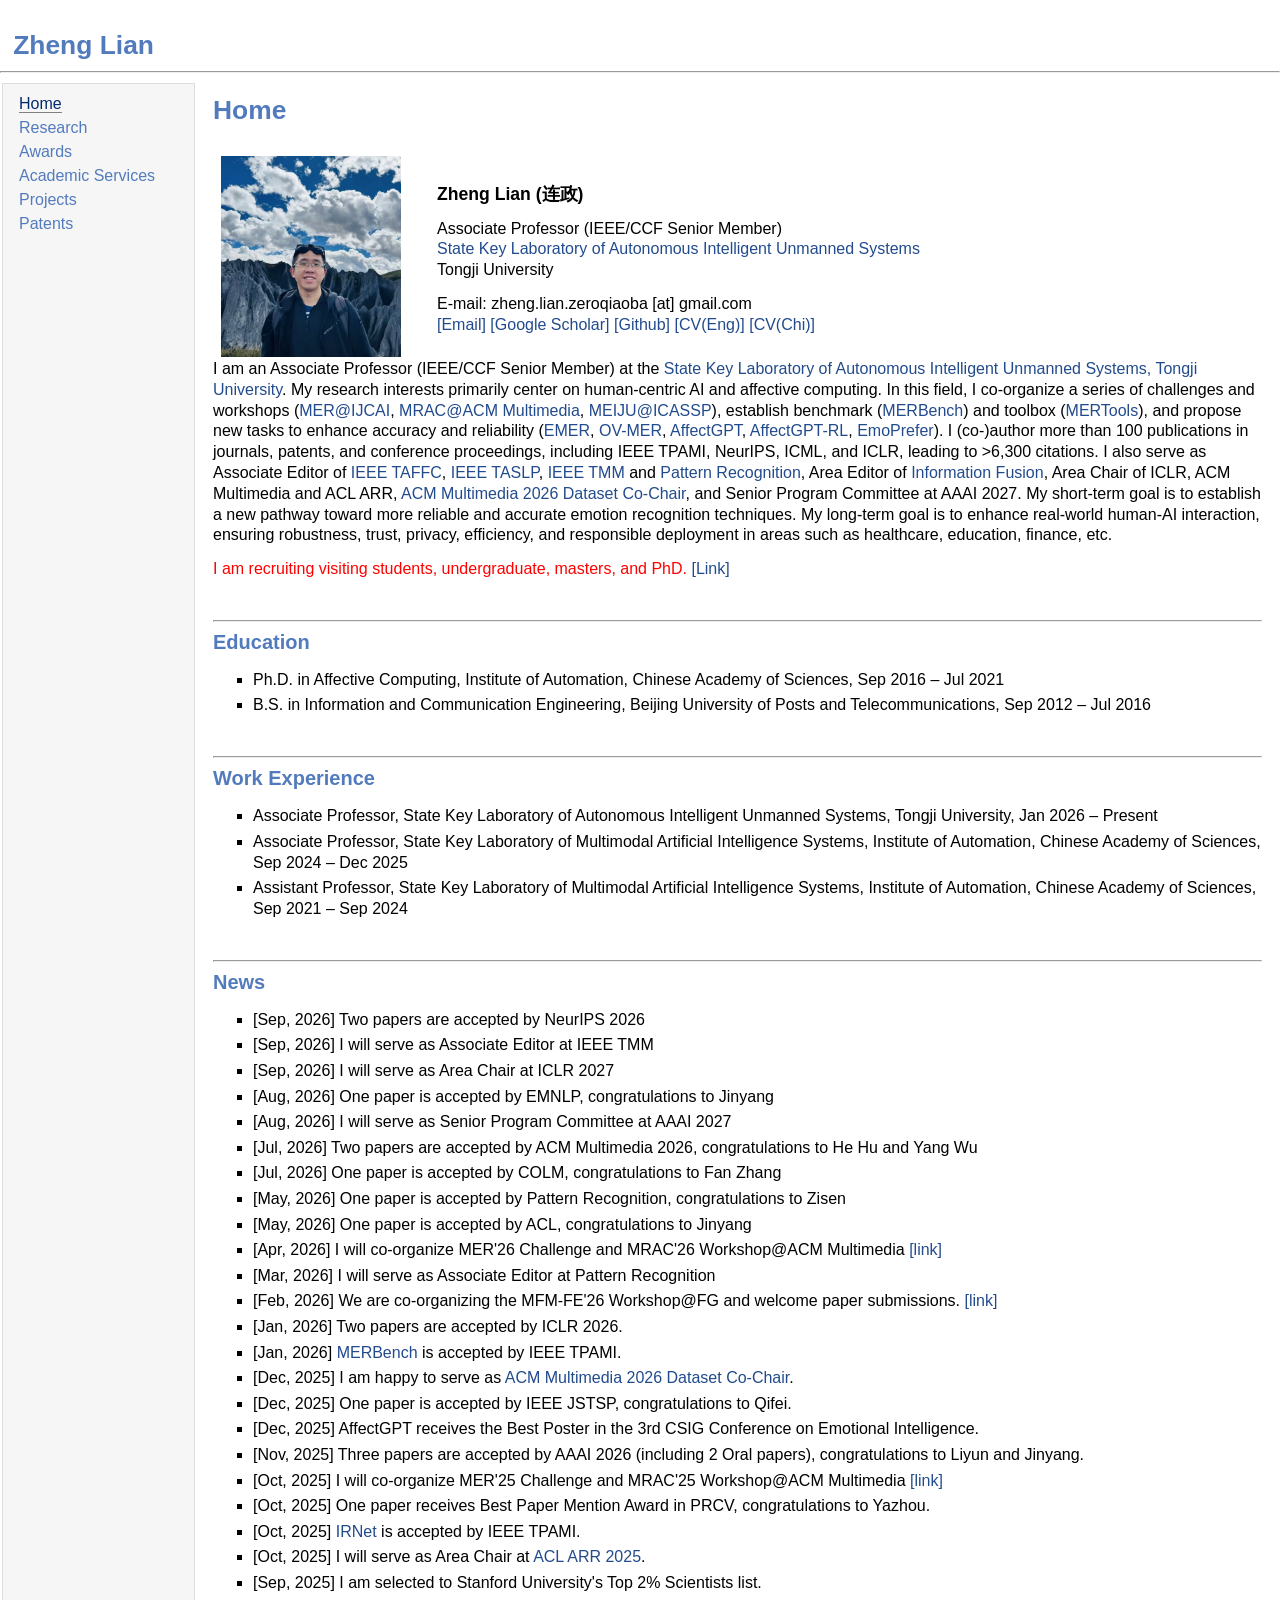
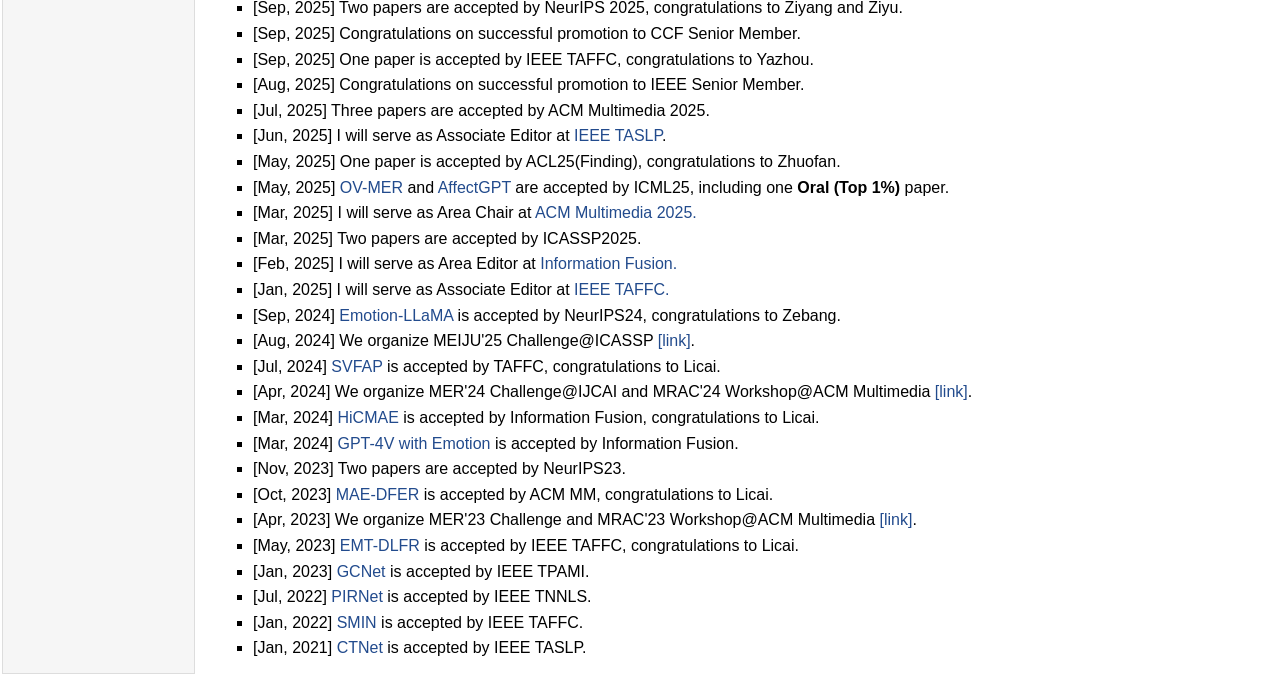
==== commit aab6dd67: "Add NeurIPS 2026 papers and update citation count to 6,300 Co-Authored-By: Claude Code <noreply@anth" ====
--- a/index.html
+++ b/index.html
@@ -63,7 +63,7 @@
 <a href="https://openreview.net/forum?id=xmbdACI0xu">AffectGPT</a>,
 <a href="https://arxiv.org/abs/2605.06126">AffectGPT-RL</a>,
 <a href="https://arxiv.org/pdf/2507.04278">EmoPrefer</a>).
-I (co-)author more than 100 publications in journals, patents, and conference proceedings, including IEEE TPAMI, NeurIPS, ICML, and ICLR, leading to >6,200 citations.
+I (co-)author more than 100 publications in journals, patents, and conference proceedings, including IEEE TPAMI, NeurIPS, ICML, and ICLR, leading to >6,300 citations.
 I also serve as Associate Editor of <a href="https://www.computer.org/csdl/journal/ta/about/107327?title=Editorial%20Board&periodical=IEEE%20Transactions%20on%20Affective%20Computing">IEEE TAFFC</a>, <a href="https://signalprocessingsociety.org/publications-resources/ieee-transactions-audio-speech-and-language-processing/editorial-board">IEEE TASLP</a>, <a href="https://signalprocessingsociety.org/publications-resources/ieee-transactions-multimedia/editorial-board">IEEE TMM</a> and <a href="https://www.sciencedirect.com/journal/pattern-recognition/about/editorial-board">Pattern Recognition</a>,
 Area Editor of <a href="https://www.sciencedirect.com/journal/information-fusion/about/editorial-board">Information Fusion</a>,
 Area Chair of ICLR, ACM Multimedia and ACL ARR,
@@ -93,6 +93,7 @@
 <h2><hr>News</h2>
 
 <ul>
+  <li><p>[Sep, 2026] Two papers are accepted by NeurIPS 2026</p></li>
   <li><p>[Sep, 2026] I will serve as Associate Editor at IEEE TMM</p></li>
   <li><p>[Sep, 2026] I will serve as Area Chair at ICLR 2027</p></li>
   <li><p>[Aug, 2026] One paper is accepted by EMNLP, congratulations to Jinyang</p></li>
